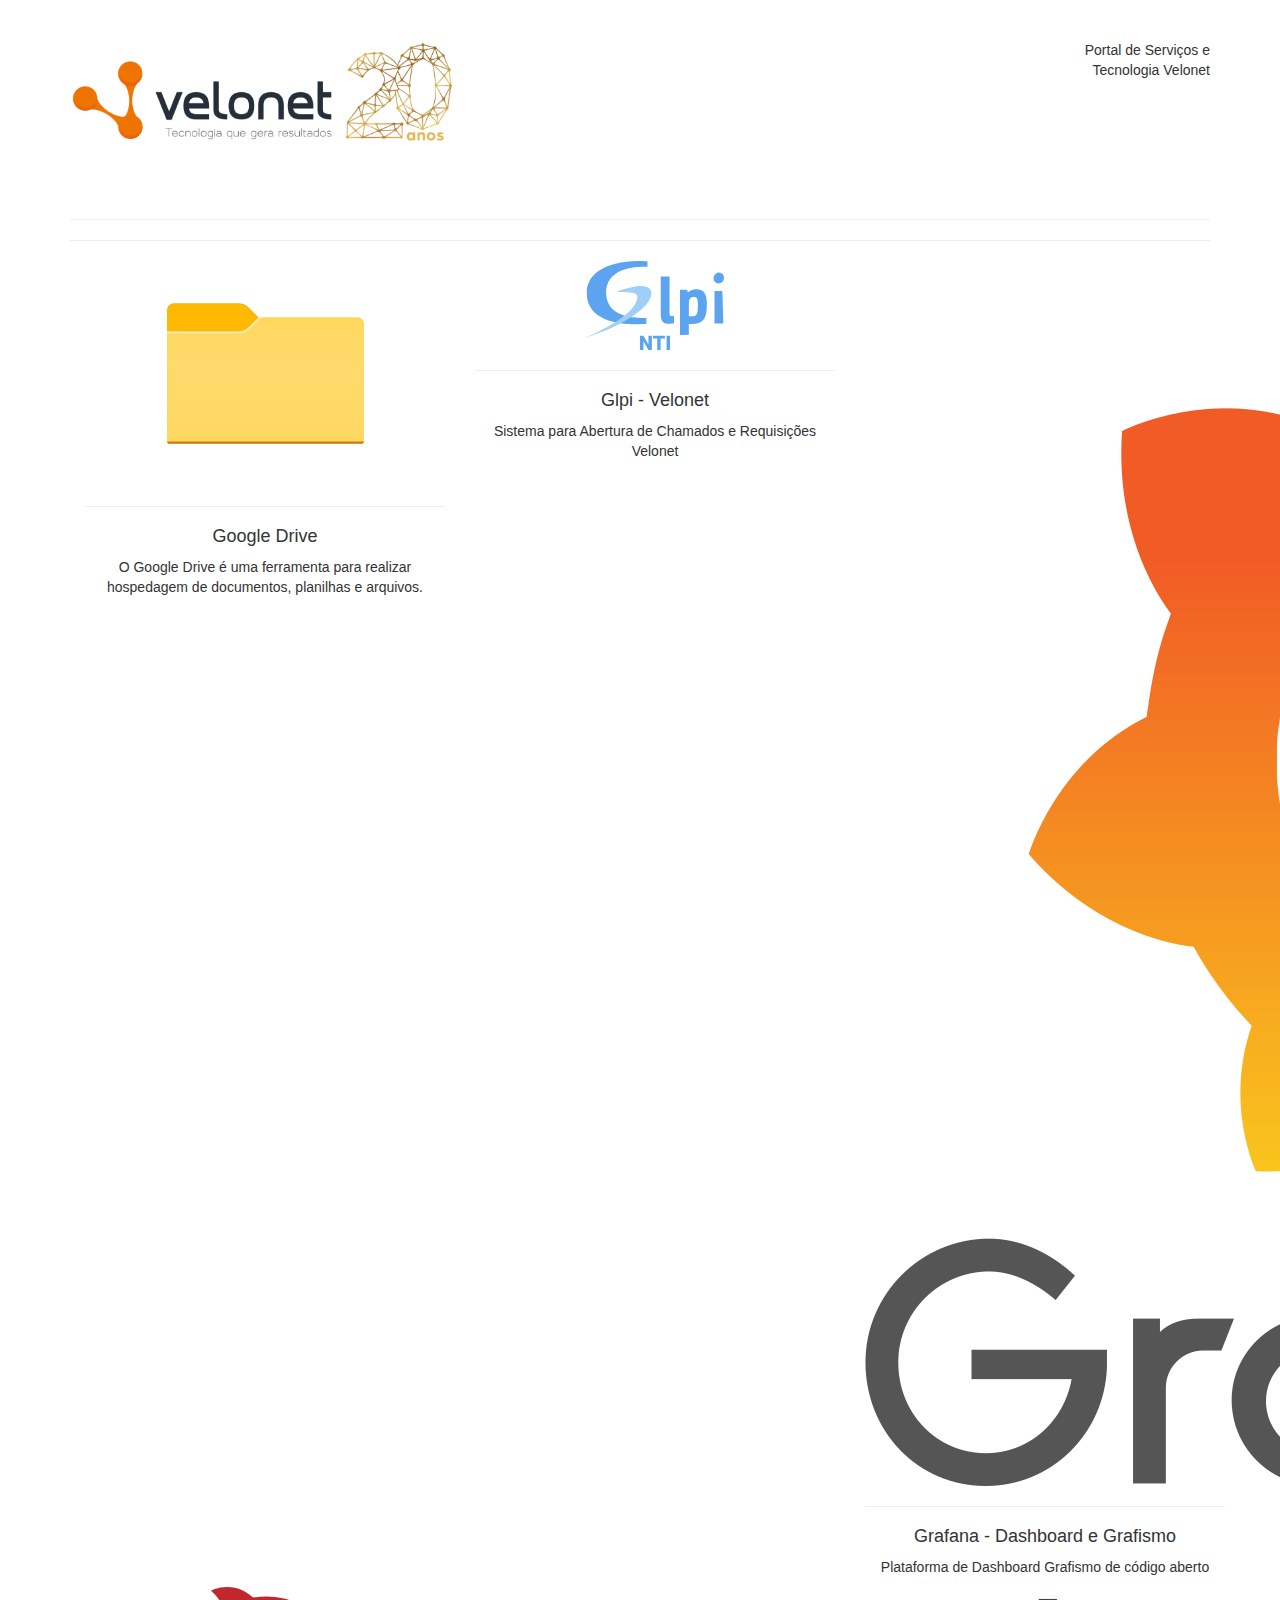
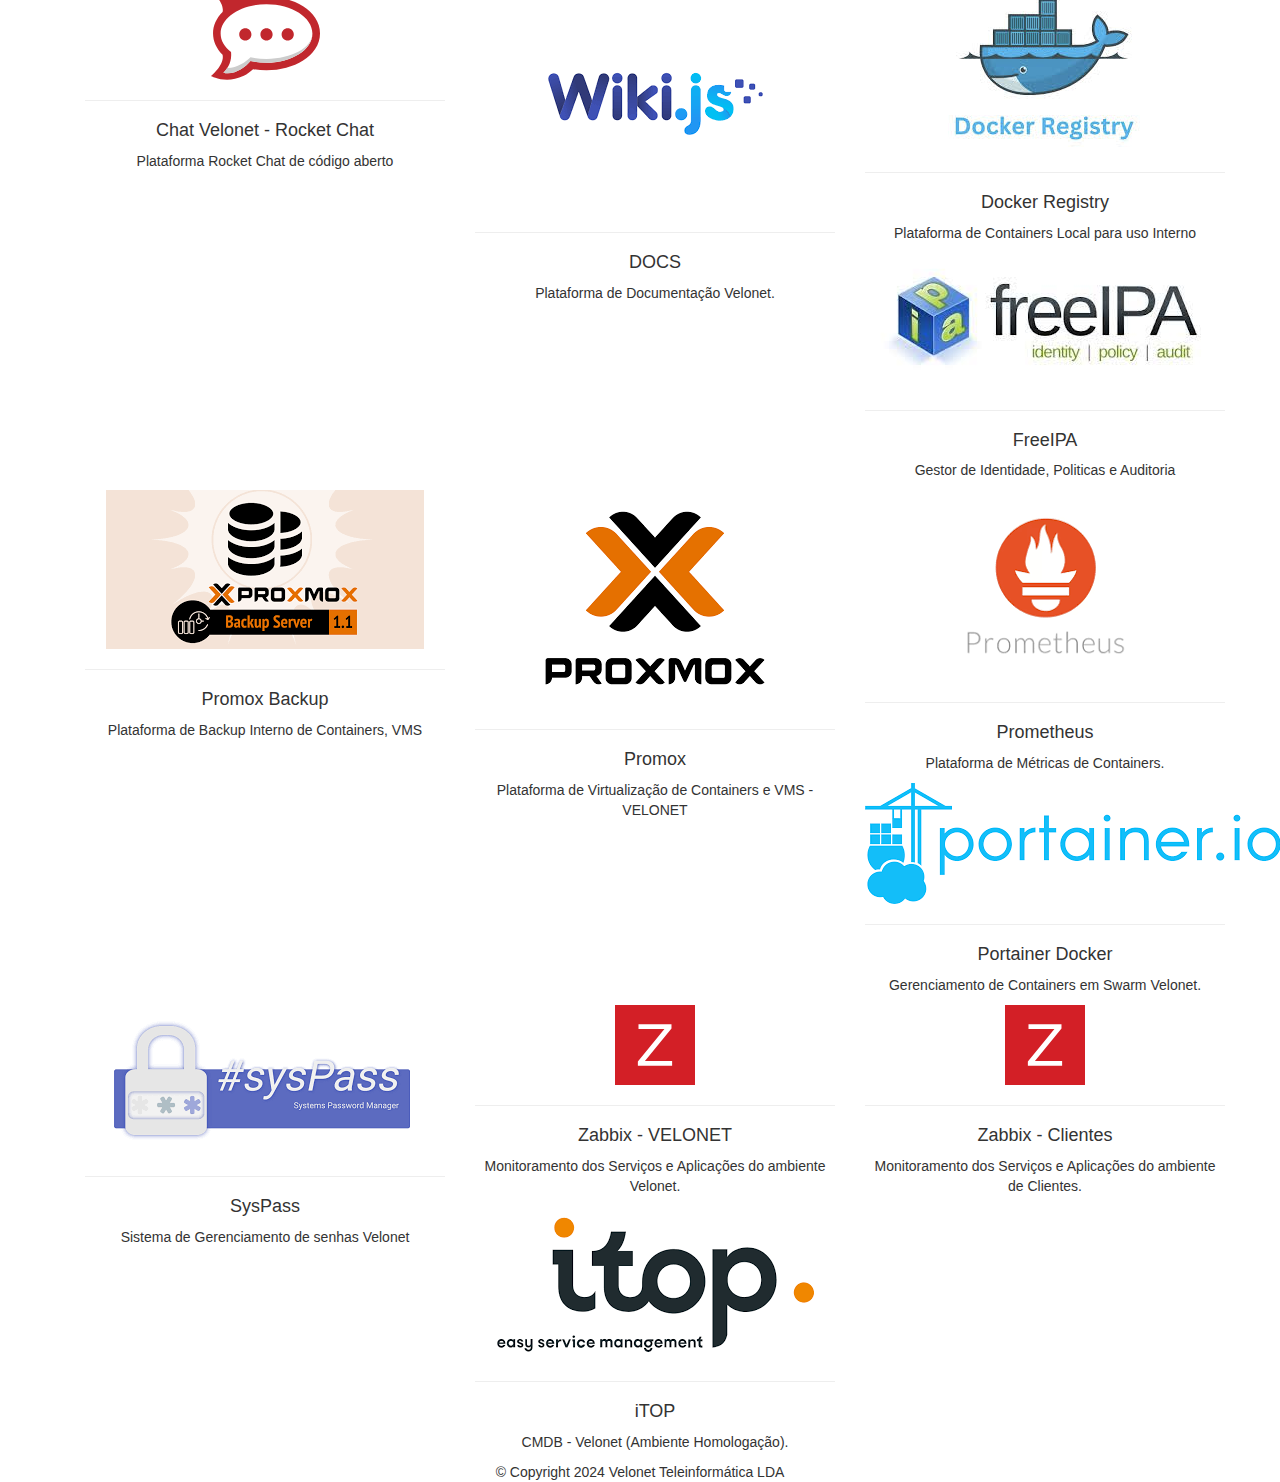
==== index.html @ ff06254c "Atualizando do Portal VELONET" ====
<!DOCTYPE html>
<html>
<head>
    <meta charset="utf-8" />
    <title>Portal de Serviços Velonet </title>
    <meta name="viewport" content="width=device-width, initial-scale=1.0" />
    <link rel="stylesheet" type="text/css" href="bootstrap/css/bootstrap.min.css" />
    <link rel="stylesheet" type="text/css" href="font-awesome/css/font-awesome.min.css" />
    <script type="text/javascript" src="js/jquery-1.10.2.min.js"></script>
    <script type="text/javascript" src="bootstrap/js/bootstrap.min.js"></script>
    <style>
        @import url('https://fonts.googleapis.com/css2?family=Roboto:ital,wght@0,100;0,300;0,400;0,500;0,700;0,900;1,100;1,300;1,400;1,500;1,700;1,900&display=swap');
    </style>
    <link rel="stylesheet" type="text/css" href="css/style.css" />
</head>
<body> 
    <div class="container">
        <div class="page-header">
            <div class="row">
                <div class="col-sm-10 logo_velonet"><img src="img/velonet.png" style="width: 30vw; min-width: 330px"  alt=”VELONET” ></div>
                <div class="col-sm-2 text-right info">
                    Portal de Serviços e Tecnologia Velonet
                    <iframe width="125" height="125" src="https://relogioonline.com.br/embed/horario/Lagos_AO/Angola+(Luanda)/#theme=0&ampm=0&showdate=1" frameborder="0" allowfullscreen></iframe>
                </div>
            </div>
        </div>
        <hr class="header">
        <section id="team" class="pb-5">
            <div class="container">
                <div class="row">
                    <center>
                    </center>
                    <!-- Gdrive -->
<div class="col-xs-12 col-sm-6 col-md-4">
        <div class="mainflip">
            <div class="frontside">
                <div class="card">
                    <div class="card-body text-center">
                        <a href="https://drive.google.com/drive/folders/1AUwY6LZEaB5F1bTj9uQJgg2SPkijWIKo?usp=drive_link"><img src="img/windows.png"></a>
                        <hr>
                        <h4 class="card-title">Google Drive</h4>
                        <p class="card-text">O Google Drive é uma ferramenta para realizar hospedagem de documentos, planilhas e arquivos.</p>
                    </div>
            </div>
        </div>
    </div>
</div>
                    <!-- Glpi - Velonet -->
                    <div class="col-xs-12 col-sm-6 col-md-4">
                            <div class="mainflip">
                                <div class="frontside">
                                    <div class="card">
                                        <div class="card-body text-center">
                                            <a href="http://solicitacao.velonet.net"><img src="img/logo_glpi_1.svg"></a>
                                            <hr>
                                            <h4 class="card-title">Glpi - Velonet</h4>
                                            <p class="card-text">Sistema para Abertura de Chamados e Requisições Velonet</p>
                                        </div>
                                    </div>
                            </div>
                        </div>
                    </div>
                    <!-- Grafana -->
                    <div class="col-xs-12 col-sm-6 col-md-4">
                            <div class="mainflip">
                                <div class="frontside">
                                    <div class="card">
                                        <div class="card-body text-center">
                                            <a href="http://grafana.velonet.local:49084"><img src="img/grafana.svg.png"></a>
                                            <hr>
                                            <h4 class="card-title">Grafana - Dashboard e Grafismo</h4>
                                            <p class="card-text">Plataforma de Dashboard Grafismo de código aberto</p>
                                        </div>
                                    </div>
                            </div>
                        </div>
                    </div>                    
                    <!-- Rocket Chat -->
                    <div class="col-xs-12 col-sm-6 col-md-4">
                            <div class="mainflip">
                                <div class="frontside">
                                    <div class="card">
                                        <div class="card-body text-center">
                                            <a href="http://chat.velonet.co.ao"><img src="img/logo_rocket_chat.svg"></a>                                            <hr>
                                            <h4 class="card-title">Chat Velonet - Rocket Chat</h4>
                                            <p class="card-text">Plataforma Rocket Chat de código aberto</p>
                                    </div>
                                </div>
                            </div>
                        </div>
                    </div> 

                     <!-- Docs WikiJS -->
                     <div class="col-xs-12 col-sm-6 col-md-4">
                        <div class="mainflip">
                            <div class="frontside">
                                <div class="card">
                                    <div class="card-body text-center">
                                        <a href="http://docs.velonet.local:49500"><img src="img/wikijs.png"></a>
                                        <hr>
                                        <h4 class="card-title">DOCS</h4>
                                        <p class="card-text">Plataforma de Documentação Velonet.</p>
                                    </div>
                                </div>
                        </div>
                    </div>
                </div> 
                     <!-- Docker Registry  -->
                     <div class="col-xs-12 col-sm-6 col-md-4">
                        <div class="mainflip">
                            <div class="frontside">
                                <div class="card">
                                    <div class="card-body text-center">
                                        <a href="http://docs.registry.local"><img src="img/docker-registry.jpeg"></a>
                                        <hr>
                                        <h4 class="card-title">Docker Registry</h4>
                                        <p class="card-text">Plataforma de Containers Local para uso Interno</p>
                                    </div>
                                </div>
                        </div>
                    </div>
                </div> 
                     <!-- FreeIPA  -->
                     <div class="col-xs-12 col-sm-6 col-md-4">
                        <div class="mainflip">
                            <div class="frontside">
                                <div class="card">
                                    <div class="card-body text-center">
                                        <a href="https://dc01.velonet.local/ipa/ui"><img src="img/freeipa.jpeg"></a>
                                        <hr>
                                        <h4 class="card-title">FreeIPA</h4>
                                        <p class="card-text">Gestor de Identidade, Politicas e Auditoria</p>
                                    </div>
                                </div>
                        </div>
                    </div>
                </div> 
                     <!-- Proxmox Backup -->
                     <div class="col-xs-12 col-sm-6 col-md-4">
                        <div class="mainflip">
                            <div class="frontside">
                                <div class="card">
                                    <div class="card-body text-center">
                                        <a href="https://10.28.100.201:8007"><img src="img/proxmox-backup.png"></a>
                                        <hr>
                                        <h4 class="card-title">Promox Backup</h4>
                                        <p class="card-text">Plataforma de Backup Interno de Containers, VMS</p>
                                    </div>
                                </div>
                        </div>
                    </div>
                </div> 
                     <!-- Proxmox  -->
                     <div class="col-xs-12 col-sm-6 col-md-4">
                        <div class="mainflip">
                            <div class="frontside">
                                <div class="card">
                                    <div class="card-body text-center">
                                        <a href="https://10.28.100.201:8007"><img src="img/proxmox.png"></a>
                                        <hr>
                                        <h4 class="card-title">Promox </h4>
                                        <p class="card-text">Plataforma de Virtualização de Containers e VMS - VELONET</p>
                                    </div>
                                </div>
                        </div>
                    </div>
                </div> 
                     <!-- Prometheus  -->
                     <div class="col-xs-12 col-sm-6 col-md-4">
                        <div class="mainflip">
                            <div class="frontside">
                                <div class="card">
                                    <div class="card-body text-center">
                                        <a href="http://10.28.2.158:49091"><img src="img/prometheus.png"></a>
                                        <hr>
                                        <h4 class="card-title">Prometheus</h4>
                                        <p class="card-text">Plataforma de Métricas de Containers.</p>
                                    </div>
                                </div>
                        </div>
                    </div>
                </div> 
                    <!-- Portainer -->
                    <div class="col-xs-12 col-sm-6 col-md-4">
                            <div class="mainflip">
                                <div class="frontside">
                                    <div class="card">
                                        <div class="card-body text-center">
                                            <a href="http://10.28.2.158:9000"><img src="img/portainer.png"></a>
                                            <hr>
                                            <h4 class="card-title">Portainer Docker</h4>
                                            <p class="card-text">Gerenciamento de Containers em Swarm Velonet.</p>
                                        </div>
                                    </div>
                            </div>
                        </div>
                    </div> 
                    <!-- Syspass -->
                    <div class="col-xs-12 col-sm-6 col-md-4">
                            <div class="mainflip">
                                <div class="frontside">
                                    <div class="card">
                                        <div class="card-body text-center">
                                            <a href="https://10.28.2.158:49082"><img src="img/syspass.png"></a>
                                            <hr>
                                            <h4 class="card-title">SysPass</h4>
                                            <p class="card-text">Sistema de Gerenciamento de senhas Velonet</p>
                                        </div>
                                    </div>
                            </div>
                        </div>
                    </div>          
                    <!-- Zabbix -->
                    <div class="col-xs-12 col-sm-6 col-md-4">
                            <div class="mainflip">
                                <div class="frontside">
                                    <div class="card">
                                        <div class="card-body text-center">
                                            <a href="http://10.28.2.158:49083"><img src="img/logo_zabbix.svg"></a>
                                            <hr>
                                            <h4 class="card-title">Zabbix - VELONET</h4>
                                            <p class="card-text">Monitoramento dos Serviços e Aplicações do ambiente Velonet.</p>
                                        </div>
                                </div>
                            </div>
                        </div>
                    </div>
                    <!-- Zabbix Clientes-->
                    <div class="col-xs-12 col-sm-6 col-md-4">
                        <div class="mainflip">
                            <div class="frontside">
                                <div class="card">
                                    <div class="card-body text-center">
                                        <a href="http://zabbix.enterprise.velonet.local:49070"><img src="img/logo_zabbix.svg"></a>
                                        <hr>
                                        <h4 class="card-title">Zabbix - Clientes</h4>
                                        <p class="card-text">Monitoramento dos Serviços e Aplicações do ambiente de Clientes.</p>
                                    </div>
                            </div>
                        </div>
                    </div>
                </div>
                
<!-- Itop -->
<div class="col-xs-12 col-sm-6 col-md-4">
        <div class="mainflip">
            <div class="frontside">
                <div class="card">
                    <div class="card-body text-center">
                        <img class="img-fluid" alt="Team Cards Flipper" src="img/itop" />
                        <hr>
                        <h4 class="card-title">iTOP</h4>
                        <p class="card-text">CMDB - Velonet (Ambiente Homologação).</p>
                    </div>
                </div>
        </div>
    </div>
</div>
                </section>
            </div>
            <center>
                <div class="page-footer__container column xlarge-11">
                    <span class="page-footer__copyright">© Copyright 2024 Velonet Teleinformática LDA</span>
                </div>
            </center>
        </body>
        </html>
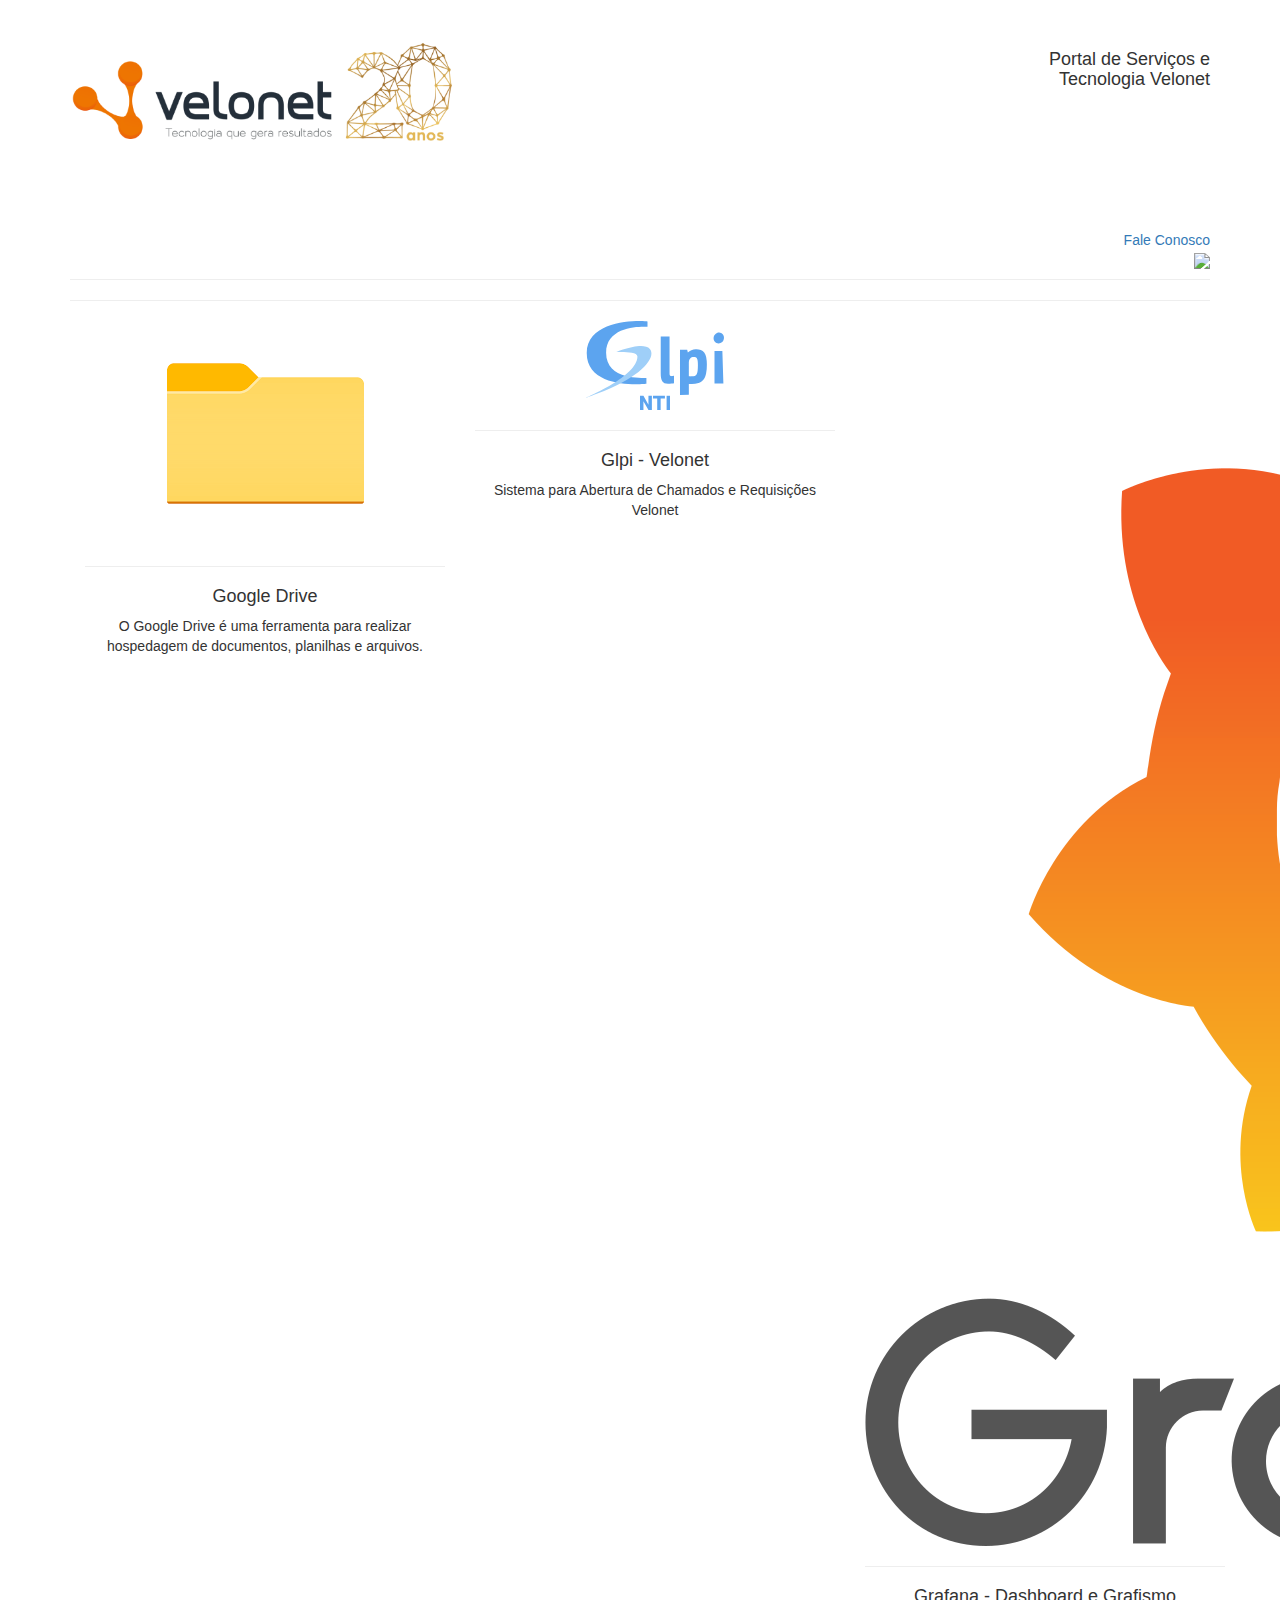
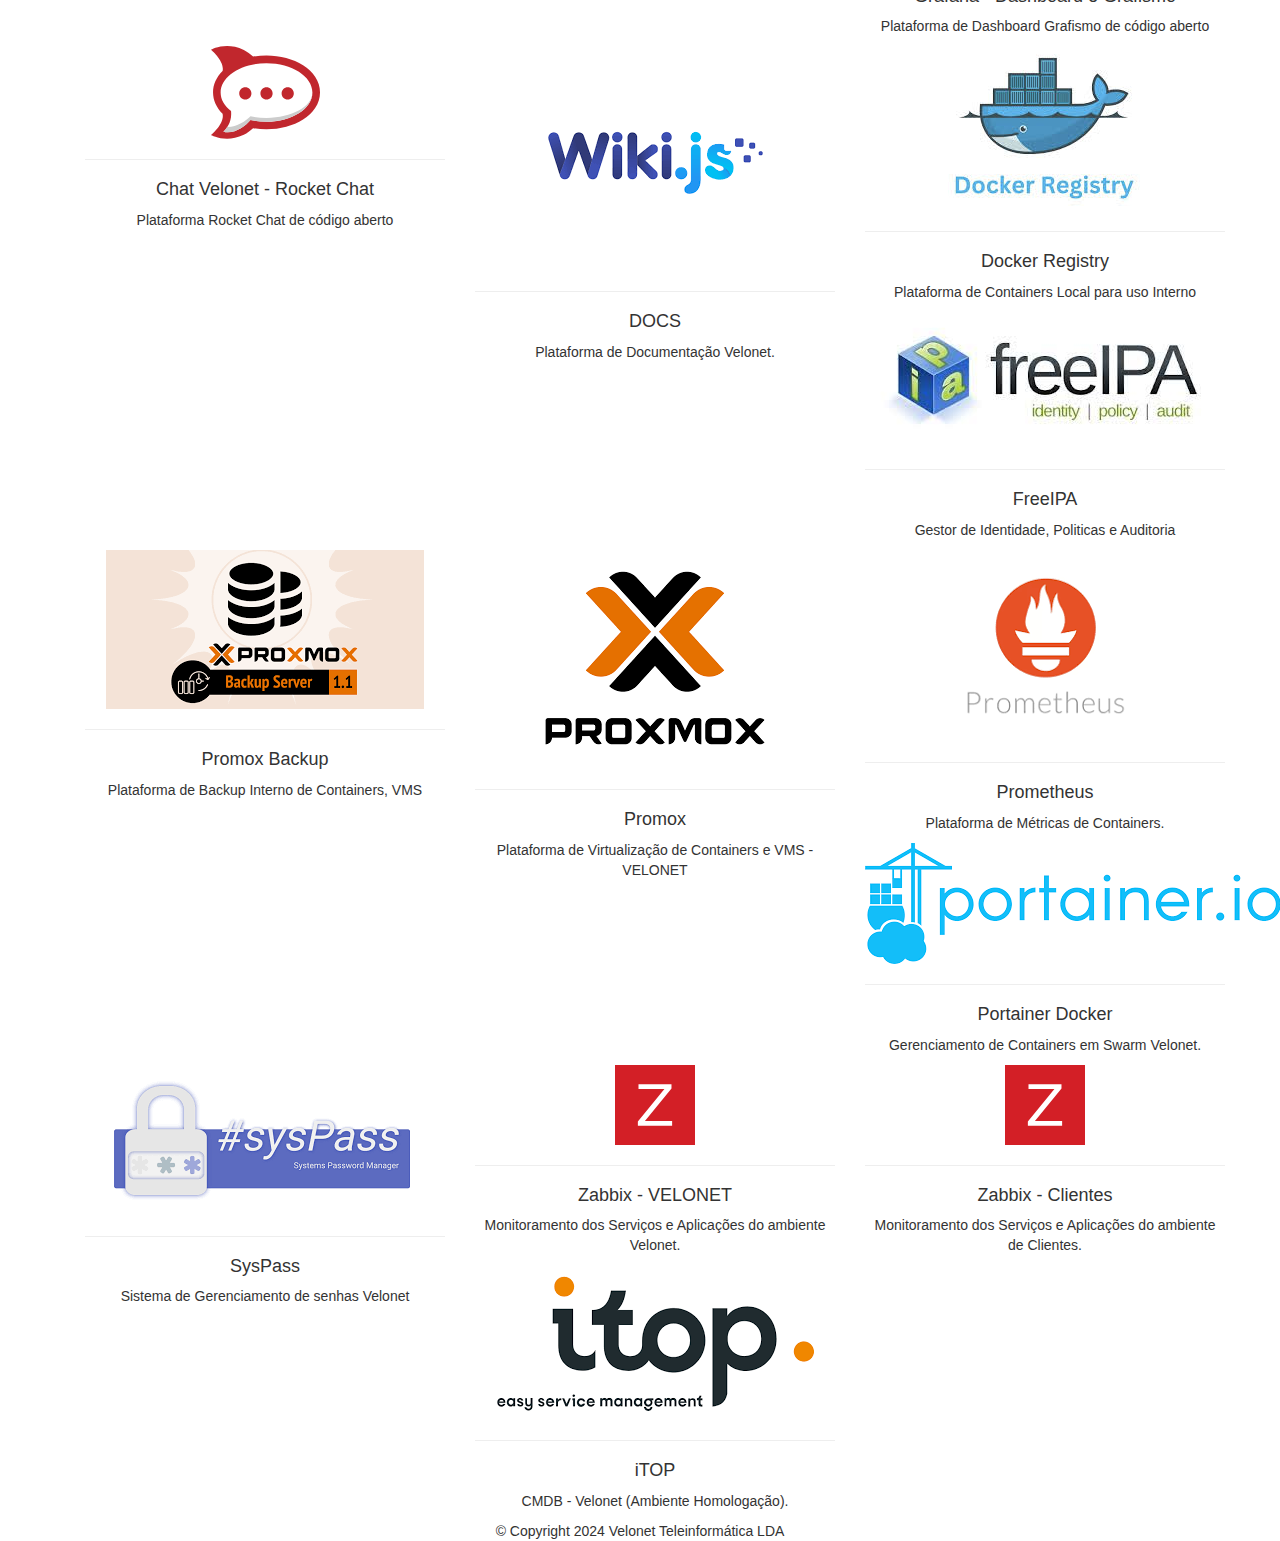
==== commit ba31c41a: "Alteração do Index HTML - Removendo IP/Localização" ====
--- a/index.html
+++ b/index.html
@@ -19,9 +19,21 @@
             <div class="row">
                 <div class="col-sm-10 logo_velonet"><img src="img/velonet.png" style="width: 30vw; min-width: 330px"  alt=”VELONET” ></div>
                 <div class="col-sm-2 text-right info">
-                    Portal de Serviços e Tecnologia Velonet
+			<h4>Portal de Serviços e Tecnologia Velonet</h4>
                     <iframe width="125" height="125" src="https://relogioonline.com.br/embed/horario/Lagos_AO/Angola+(Luanda)/#theme=0&ampm=0&showdate=1" frameborder="0" allowfullscreen></iframe>
-                </div>
+                <!DOCTYPE html>
+
+
+<link rel="stylesheet" href="https://cdn.positus.global/production/resources/robbu/whatsapp-button/whatsapp-button.css">
+<a id="robbu-whatsapp-button" target="_blank" href="https://api.whatsapp.com/send?phone=244939196098&text=Ol%C3%A1,%20Seja%20Bem-vindo%20ao%20Suporte%20VELONET!%0A%0AEm%20que%20posso%20lhe%20ajudar%20?">
+  <div class="rwb-tooltip">Fale Conosco</div>
+  <img src="https://cdn.positus.global/production/resources/robbu/whatsapp-button/whatsapp-icon.svg">
+</a>		
+
+
+
+
+		</div>
             </div>
         </div>
         <hr class="header">
@@ -30,7 +42,7 @@
                 <div class="row">
                     <center>
                     </center>
-                    <!-- Gdrive -->
+		    <!-- Gdrive -->
 <div class="col-xs-12 col-sm-6 col-md-4">
         <div class="mainflip">
             <div class="frontside">
